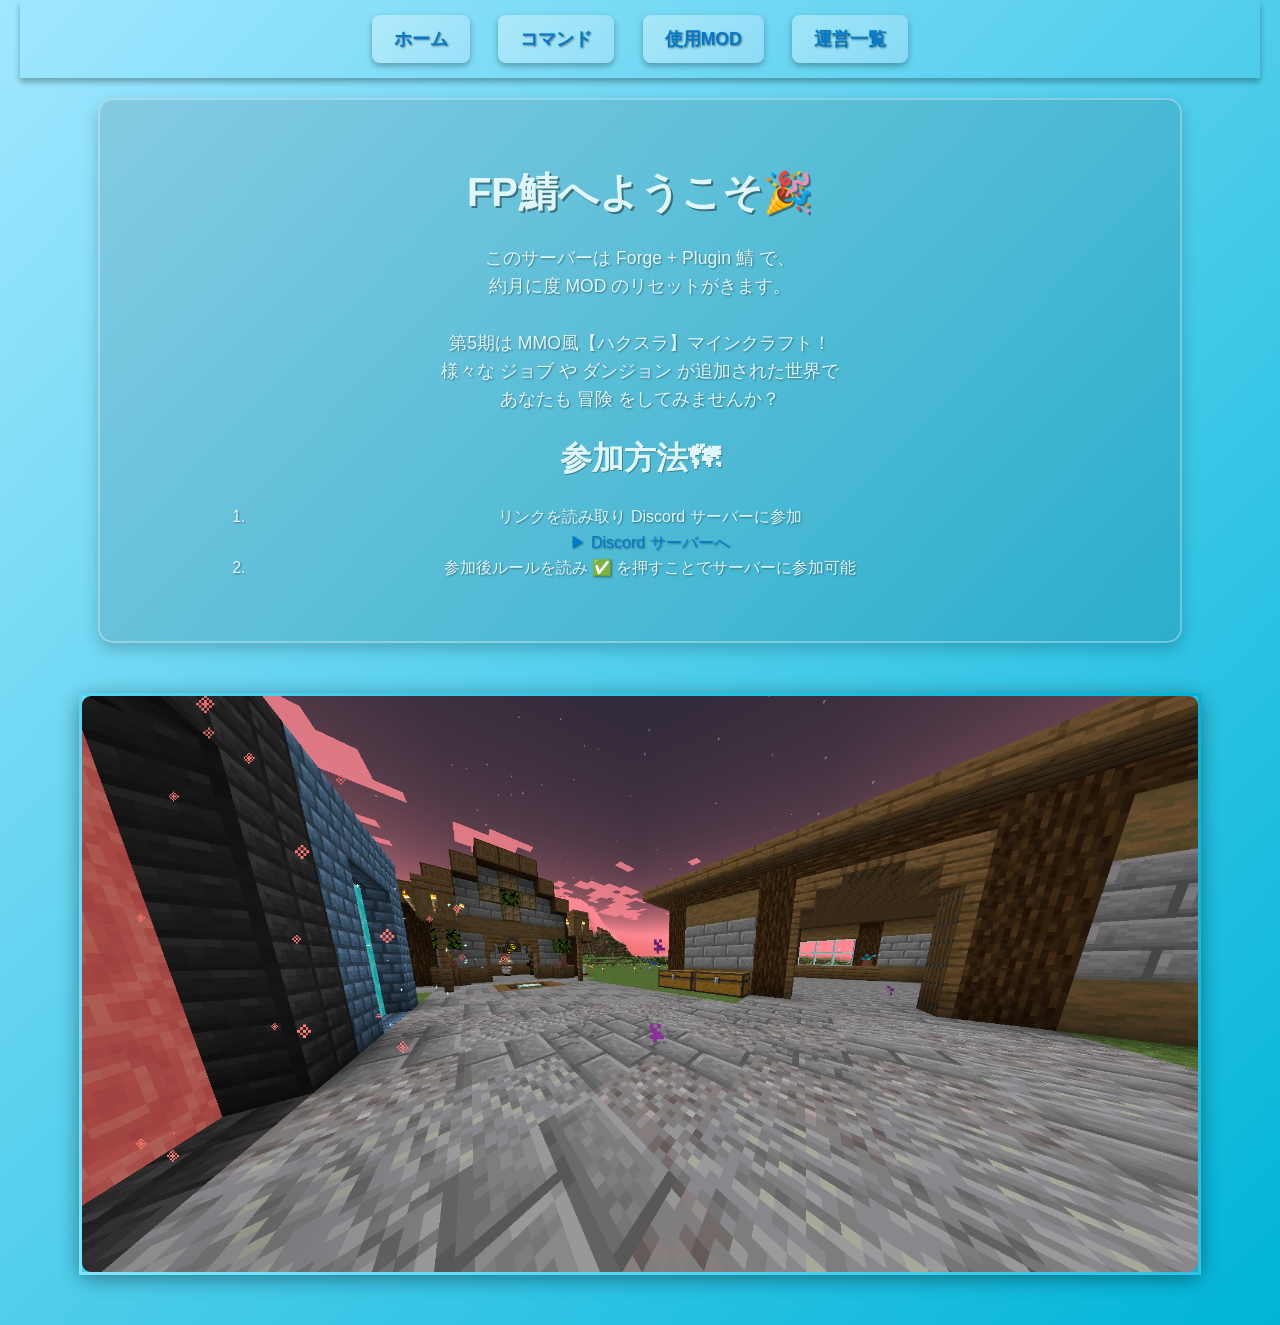
==== index.html @ 388c1d2c "index.html" ====
<!DOCTYPE html>
<html lang="ja">
<head>
    <meta charset="UTF-8">
    <title>FP鯖ホーム</title>
    <link rel="stylesheet" href="style.css">
</head>
<body>
<header>
    <a href="index.html">ホーム</a>
    <a href="commands.html">コマンド</a>
    <a href="mods.html">使用MOD</a>
    <a href="staff.html">運営一覧</a>
</header>

<div class="content">
    <h1 class="h1-main">FP鯖へようこそ🎉</h1>
    <p>
        このサーバーは <span class="highlight1">Forge + Plugin 鯖</span> で、<br>
        約月に度 <span class="highlight2">MOD</span> のリセットがきます。<br><br>
        第5期は <span class="highlight3">MMO風</span>【<span class="highlight4">ハクスラ</span>】マインクラフト！<br>
        様々な <span class="highlight5">ジョブ</span> や <span class="highlight6">ダンジョン</span> が追加された世界で<br>
        あなたも <span class="highlight7">冒険</span> をしてみませんか？<br>
    </p>

    <h1 class="h1-sm">参加方法🗺</h1>
    <ol>
        <li>リンクを読み取り Discord サーバーに参加<br>
            <a href="https://discord.gg/dEeasagaGV" target="_blank">▶ Discord サーバーへ</a>
        </li>
        <li>参加後ルールを読み ✅ を押すことでサーバーに参加可能</li>
    </ol>
</div>


<footer>
    <img src="images/home.png" alt="ホームページスクショ" class="footer-bg">
</footer>
</body>
</html>
---- style.css ----
/* ==============================
   基本設定
============================== */
body {
    font-family: 'Arial', sans-serif;
    background: linear-gradient(to bottom right, #a0e7ff, #00b4d8); /* 水色グラデ */
    color: #e0f7fa; /* ホーム見出しと同じ文字色 */
    margin: 0;
    padding: 0 20px;
    line-height: 1.6;
}

/* ==============================
   ナビゲーション
============================== */
header {
    text-align: center;
    padding: 15px 0;
    box-shadow: 0 4px 6px rgba(0,0,0,0.3);
}

header a {
    display: inline-block;
    background: linear-gradient(135deg, rgba(255,255,255,0.35), rgba(200,230,255,0.35));
    color: #e0f7fa;
    text-decoration: none;
    margin: 0 12px;
    padding: 10px 22px;
    font-weight: bold;
    font-size: 1.1em;
    border-radius: 8px;
    transition: all 0.3s ease;
    text-shadow: 1px 1px 2px rgba(0,0,0,0.5);

    /* 軽い立体感 */
    box-shadow: 0 3px 6px rgba(0,0,0,0.3);
}

header a:hover {
    background: linear-gradient(135deg, rgba(255,255,255,0.55), rgba(200,230,255,0.55));
    color: #ffffff;
    box-shadow: 0 6px 12px rgba(0,0,0,0.4);
    transform: translateY(-2px); /* ホバーで少し浮く */
}

/* ==============================
   見出し
============================== */
h1 {
    text-align: center;
    font-size: 2.5em;
    text-shadow: 2px 2px rgba(0,0,0,0.4);
    margin: 20px 0;
}

h2 {
    margin-top: 30px;
    font-size: 1.8em;
    text-align: center;
    text-shadow: 1px 1px rgba(0,0,0,0.3);
}

/* ==============================
   コンテンツ
============================== */
.content {
    background: rgba(0, 0, 0, 0.1);
    padding: 40px;
    border-radius: 15px;
    max-width: 1000px;
    margin: 20px auto 10px auto;
    box-shadow: 0 6px 15px rgba(0,0,0,0.2);
    border: 2px solid rgba(255,255,255,0.3);
    text-shadow: 1px 1px 2px rgba(0,0,0,0.4);
}

/* ==============================
   テーブル
============================== */
.table-style {
    width: 100%;
    border-collapse: collapse;
    margin-top: 15px;
}

.table-style th, .table-style td {
    border: 2px solid rgba(255,255,255,0.5);
    padding: 10px;
    text-align: left;
}

.table-style th {
    background-color: rgba(255,255,255,0.2);
}

/* ==============================
   運営ページ
============================== */
.staff-member {
    display: flex;
    align-items: center;
    margin-bottom: 15px;
    padding: 10px;
    background-color: rgba(0,0,0,0.1);
    border-radius: 10px;
}

.staff-member img {
    width: 64px;
    height: 64px;
    margin-right: 20px;
    border: 2px solid rgba(255,255,255,0.5);
    border-radius: 5px;
}

.staff-info h3 {
    margin: 0 0 5px 0;
}

.staff-info p {
    margin: 0;
}

/* ==============================
   フッター画像（締めスクショ）
============================== */
footer {
    margin-top: 50px;
    width: 100%;
    text-align: center;
    padding-bottom: 50px;
}

.footer-bg {
    width: 90%;
    max-width: 1200px;
    height: auto;
    display: block;
    margin: 40px auto 0 auto;

    border-radius: 12px;

    /* 水色系グラデ枠線 */
    border: 3px solid;
    border-image-slice: 1;
    border-width: 3px;
    border-image-source: linear-gradient(45deg, #80e5ff, #00b4d8);

    box-shadow: 0 4px 20px rgba(0,0,0,0.4);
    transition: transform 0.3s ease, box-shadow 0.3s ease;
}

.footer-bg:hover {
    transform: scale(1.02);
    box-shadow: 0 6px 25px rgba(0,0,0,0.6);
}

/* ==============================
   リストや段落の調整
============================== */
ol, ul {
    max-width: 800px;
    margin: 20px auto;
    padding-left: 20px;
}

p {
    font-size: 1.1em;
    margin: 10px 0;
}

/* ==============================
   レスポンシブ対応
============================== */
@media (max-width: 768px) {
    .content {
        padding: 25px;
    }

    header a {
        margin: 5px;
        padding: 8px 16px;
        font-size: 1em;
    }

    h1 {
        font-size: 2em;
    }

    .footer-bg {
        width: 95%;
        margin: 30px auto 0 auto;
    }
}

/* 全ページ文字色の強制設定 */
body, h1, h2, h3, h4, h5, h6, p, li, span {
    color: #e0f7fa !important;  /* 薄い水色に統一 */
}

a {
    color: #007acc !important;  /* リンクは濃い水色で目立たせる */
    text-decoration: none;
}

a:hover {
    text-decoration: underline !important;
}

header a {
    /* 元のスタイルをそのまま維持 */
}


/* ==============================
   見出しサイズ調整
============================== */
.h1-main {
    font-size: 2.5em;
    text-align: center;
    text-shadow: 2px 2px rgba(0,0,0,0.4);
    color: #c0f2ff;
}

.h1-sm {
    font-size: 2em;
    text-align: center;
    text-shadow: 1px 1px rgba(0,0,0,0.3);
    color: #a0e7ff;
}


/* ==============================
   コンテンツ内文章中央寄せ
============================== */
.content p,
.content ol,
.content li {
    text-align: center;   /* 中央揃えにする */
    margin-left: auto;
    margin-right: auto;
}

/* header内のリンクを見出しと同じ色にする */
header a {
    color: #c0f2ff;  /* h1-mainと同じ色 */
}
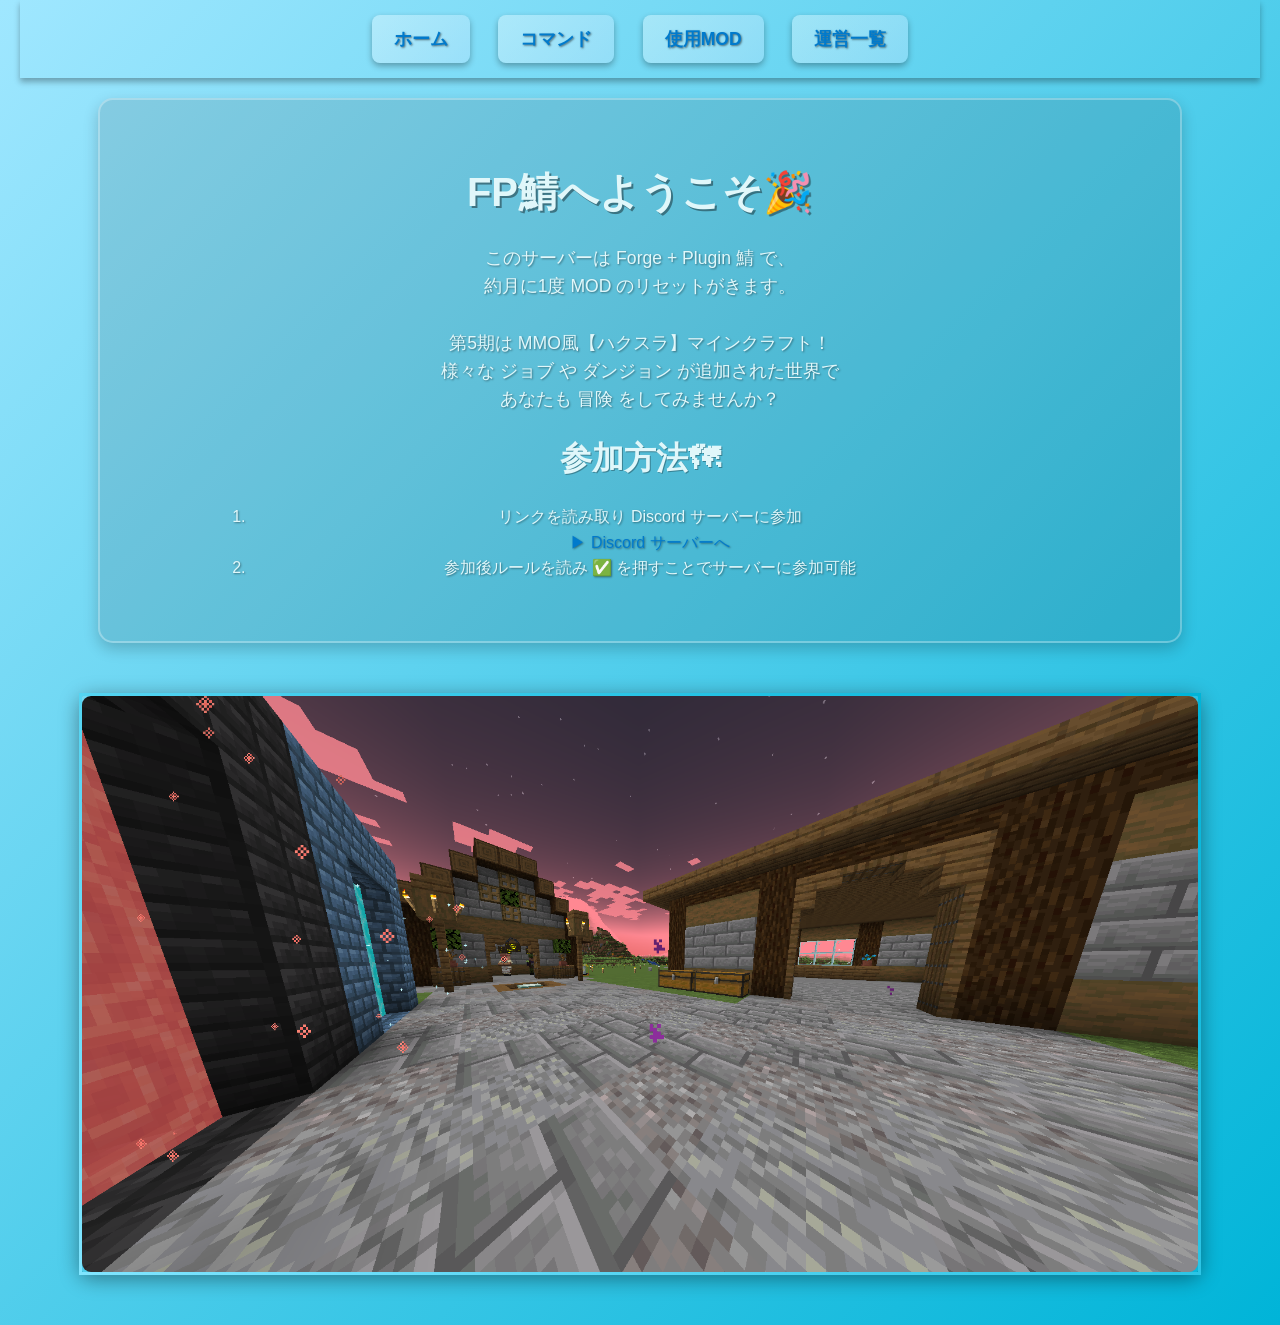
==== commit 491204a7: "index.html" ====
--- a/index.html
+++ b/index.html
@@ -17,7 +17,7 @@
     <h1 class="h1-main">FP鯖へようこそ🎉</h1>
     <p>
         このサーバーは <span class="highlight1">Forge + Plugin 鯖</span> で、<br>
-        約月に度 <span class="highlight2">MOD</span> のリセットがきます。<br><br>
+        約月に1度 <span class="highlight2">MOD</span> のリセットがきます。<br><br>
         第5期は <span class="highlight3">MMO風</span>【<span class="highlight4">ハクスラ</span>】マインクラフト！<br>
         様々な <span class="highlight5">ジョブ</span> や <span class="highlight6">ダンジョン</span> が追加された世界で<br>
         あなたも <span class="highlight7">冒険</span> をしてみませんか？<br>
@@ -47,3 +47,4 @@
 
 
 
+
--- a/style.css
+++ b/style.css
@@ -246,6 +246,24 @@
     color: #c0f2ff;  /* h1-mainと同じ色 */
 }
 
-
-
-
+/* ナビゲーションリンク */
+header a {
+    color: #c0f2ff;  /* 見出しと同じ色 */
+}
+
+header a:hover {
+    color: #ffffff;   /* ホバー時の色は好みで */
+}
+
+/* 文章中のリンク */
+.content a {
+    color: #007acc;   /* Discordリンクなどは濃い水色に */
+    text-decoration: none;
+}
+.content a:hover {
+    text-decoration: underline;
+}
+
+
+
+
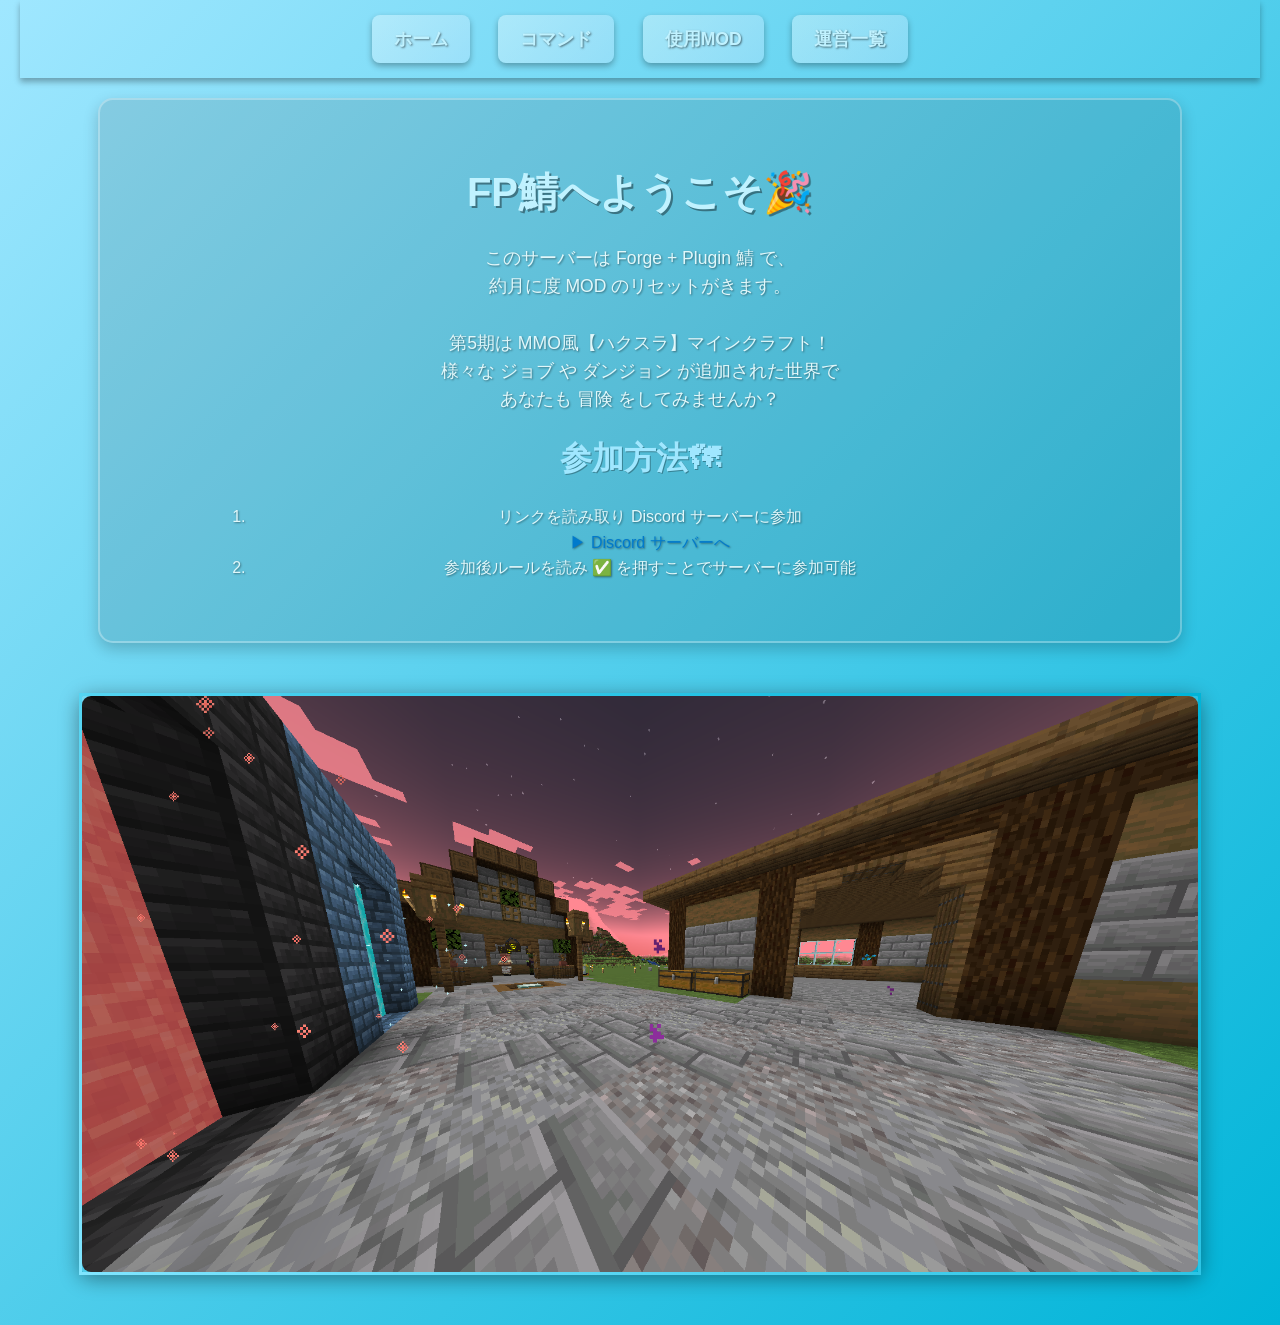
==== commit 6582b64c: "index.html" ====
--- a/index.html
+++ b/index.html
@@ -17,7 +17,7 @@
     <h1 class="h1-main">FP鯖へようこそ🎉</h1>
     <p>
         このサーバーは <span class="highlight1">Forge + Plugin 鯖</span> で、<br>
-        約月に1度 <span class="highlight2">MOD</span> のリセットがきます。<br><br>
+        約月に度 <span class="highlight2">MOD</span> のリセットがきます。<br><br>
         第5期は <span class="highlight3">MMO風</span>【<span class="highlight4">ハクスラ</span>】マインクラフト！<br>
         様々な <span class="highlight5">ジョブ</span> や <span class="highlight6">ダンジョン</span> が追加された世界で<br>
         あなたも <span class="highlight7">冒険</span> をしてみませんか？<br>
@@ -48,3 +48,4 @@
 
 
 
+
--- a/style.css
+++ b/style.css
@@ -1,10 +1,10 @@
 /* ==============================
    基本設定
-============================== */
+============================= */
 body {
-    font-family: 'Arial', sans-serif;
+    font-family: 'Arial', 'メイリオ', sans-serif;
     background: linear-gradient(to bottom right, #a0e7ff, #00b4d8); /* 水色グラデ */
-    color: #e0f7fa; /* ホーム見出しと同じ文字色 */
+    color: #e0f7fa; /* 全体文字色 */
     margin: 0;
     padding: 0 20px;
     line-height: 1.6;
@@ -12,7 +12,7 @@
 
 /* ==============================
    ナビゲーション
-============================== */
+============================= */
 header {
     text-align: center;
     padding: 15px 0;
@@ -22,7 +22,7 @@
 header a {
     display: inline-block;
     background: linear-gradient(135deg, rgba(255,255,255,0.35), rgba(200,230,255,0.35));
-    color: #e0f7fa;
+    color: #c0f2ff !important; /* h1-mainと同じ色 */
     text-decoration: none;
     margin: 0 12px;
     padding: 10px 22px;
@@ -31,26 +31,39 @@
     border-radius: 8px;
     transition: all 0.3s ease;
     text-shadow: 1px 1px 2px rgba(0,0,0,0.5);
-
-    /* 軽い立体感 */
     box-shadow: 0 3px 6px rgba(0,0,0,0.3);
 }
 
 header a:hover {
     background: linear-gradient(135deg, rgba(255,255,255,0.55), rgba(200,230,255,0.55));
-    color: #ffffff;
+    color: #ffffff !important;
     box-shadow: 0 6px 12px rgba(0,0,0,0.4);
-    transform: translateY(-2px); /* ホバーで少し浮く */
+    transform: translateY(-2px);
 }
 
 /* ==============================
    見出し
-============================== */
+============================= */
 h1 {
     text-align: center;
     font-size: 2.5em;
     text-shadow: 2px 2px rgba(0,0,0,0.4);
     margin: 20px 0;
+    color: #c0f2ff;
+}
+
+.h1-main {
+    font-size: 2.5em;
+    text-align: center;
+    text-shadow: 2px 2px rgba(0,0,0,0.4);
+    color: #c0f2ff;
+}
+
+.h1-sm {
+    font-size: 2em;
+    text-align: center;
+    text-shadow: 1px 1px rgba(0,0,0,0.3);
+    color: #a0e7ff;
 }
 
 h2 {
@@ -62,7 +75,7 @@
 
 /* ==============================
    コンテンツ
-============================== */
+============================= */
 .content {
     background: rgba(0, 0, 0, 0.1);
     padding: 40px;
@@ -74,9 +87,29 @@
     text-shadow: 1px 1px 2px rgba(0,0,0,0.4);
 }
 
+.content p,
+.content ol,
+.content li {
+    text-align: center;
+    margin-left: auto;
+    margin-right: auto;
+    color: #e0f7fa;
+    line-height: 1.6;
+}
+
+/* 文章中リンク */
+.content a {
+    color: #007acc !important; /* Discordリンクなど濃い水色 */
+    text-decoration: none;
+}
+
+.content a:hover {
+    text-decoration: underline !important;
+}
+
 /* ==============================
    テーブル
-============================== */
+============================= */
 .table-style {
     width: 100%;
     border-collapse: collapse;
@@ -95,7 +128,7 @@
 
 /* ==============================
    運営ページ
-============================== */
+============================= */
 .staff-member {
     display: flex;
     align-items: center;
@@ -122,8 +155,8 @@
 }
 
 /* ==============================
-   フッター画像（締めスクショ）
-============================== */
+   フッター画像
+============================= */
 footer {
     margin-top: 50px;
     width: 100%;
@@ -137,15 +170,11 @@
     height: auto;
     display: block;
     margin: 40px auto 0 auto;
-
     border-radius: 12px;
-
-    /* 水色系グラデ枠線 */
     border: 3px solid;
     border-image-slice: 1;
     border-width: 3px;
     border-image-source: linear-gradient(45deg, #80e5ff, #00b4d8);
-
     box-shadow: 0 4px 20px rgba(0,0,0,0.4);
     transition: transform 0.3s ease, box-shadow 0.3s ease;
 }
@@ -156,8 +185,8 @@
 }
 
 /* ==============================
-   リストや段落の調整
-============================== */
+   リストや段落
+============================= */
 ol, ul {
     max-width: 800px;
     margin: 20px auto;
@@ -171,7 +200,7 @@
 
 /* ==============================
    レスポンシブ対応
-============================== */
+============================= */
 @media (max-width: 768px) {
     .content {
         padding: 25px;
@@ -193,77 +222,3 @@
     }
 }
 
-/* 全ページ文字色の強制設定 */
-body, h1, h2, h3, h4, h5, h6, p, li, span {
-    color: #e0f7fa !important;  /* 薄い水色に統一 */
-}
-
-a {
-    color: #007acc !important;  /* リンクは濃い水色で目立たせる */
-    text-decoration: none;
-}
-
-a:hover {
-    text-decoration: underline !important;
-}
-
-header a {
-    /* 元のスタイルをそのまま維持 */
-}
-
-
-/* ==============================
-   見出しサイズ調整
-============================== */
-.h1-main {
-    font-size: 2.5em;
-    text-align: center;
-    text-shadow: 2px 2px rgba(0,0,0,0.4);
-    color: #c0f2ff;
-}
-
-.h1-sm {
-    font-size: 2em;
-    text-align: center;
-    text-shadow: 1px 1px rgba(0,0,0,0.3);
-    color: #a0e7ff;
-}
-
-
-/* ==============================
-   コンテンツ内文章中央寄せ
-============================== */
-.content p,
-.content ol,
-.content li {
-    text-align: center;   /* 中央揃えにする */
-    margin-left: auto;
-    margin-right: auto;
-}
-
-/* header内のリンクを見出しと同じ色にする */
-header a {
-    color: #c0f2ff;  /* h1-mainと同じ色 */
-}
-
-/* ナビゲーションリンク */
-header a {
-    color: #c0f2ff;  /* 見出しと同じ色 */
-}
-
-header a:hover {
-    color: #ffffff;   /* ホバー時の色は好みで */
-}
-
-/* 文章中のリンク */
-.content a {
-    color: #007acc;   /* Discordリンクなどは濃い水色に */
-    text-decoration: none;
-}
-.content a:hover {
-    text-decoration: underline;
-}
-
-
-
-
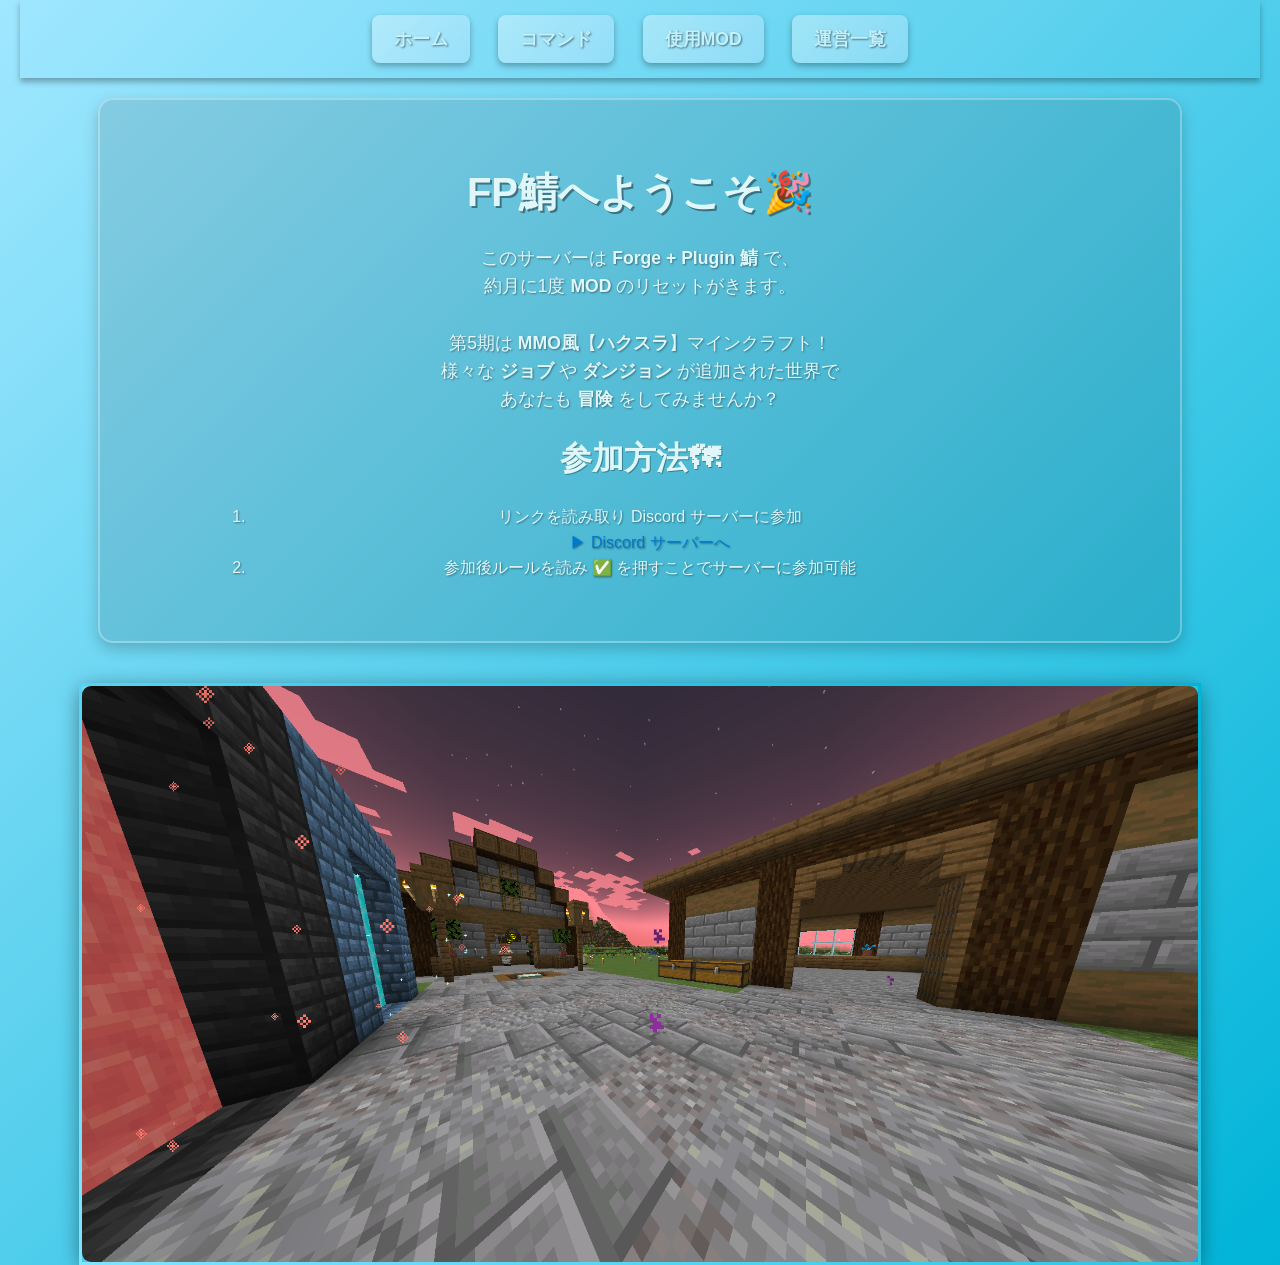
==== commit 2a63ce62: "index.html" ====
--- a/index.html
+++ b/index.html
@@ -17,7 +17,7 @@
     <h1 class="h1-main">FP鯖へようこそ🎉</h1>
     <p>
         このサーバーは <span class="highlight1">Forge + Plugin 鯖</span> で、<br>
-        約月に度 <span class="highlight2">MOD</span> のリセットがきます。<br><br>
+        約月に1度 <span class="highlight2">MOD</span> のリセットがきます。<br><br>
         第5期は <span class="highlight3">MMO風</span>【<span class="highlight4">ハクスラ</span>】マインクラフト！<br>
         様々な <span class="highlight5">ジョブ</span> や <span class="highlight6">ダンジョン</span> が追加された世界で<br>
         あなたも <span class="highlight7">冒険</span> をしてみませんか？<br>
@@ -49,3 +49,4 @@
 
 
 
+
--- a/style.css
+++ b/style.css
@@ -2,7 +2,7 @@
    基本設定
 ============================= */
 body {
-    font-family: 'Arial', 'メイリオ', sans-serif;
+    font-family: 'Arial', sans-serif;
     background: linear-gradient(to bottom right, #a0e7ff, #00b4d8); /* 水色グラデ */
     color: #e0f7fa; /* 全体文字色 */
     margin: 0;
@@ -22,7 +22,7 @@
 header a {
     display: inline-block;
     background: linear-gradient(135deg, rgba(255,255,255,0.35), rgba(200,230,255,0.35));
-    color: #c0f2ff !important; /* h1-mainと同じ色 */
+    color: #c0f2ff !important; /* h1-mainと同じ色に統一 */
     text-decoration: none;
     margin: 0 12px;
     padding: 10px 22px;
@@ -49,21 +49,6 @@
     font-size: 2.5em;
     text-shadow: 2px 2px rgba(0,0,0,0.4);
     margin: 20px 0;
-    color: #c0f2ff;
-}
-
-.h1-main {
-    font-size: 2.5em;
-    text-align: center;
-    text-shadow: 2px 2px rgba(0,0,0,0.4);
-    color: #c0f2ff;
-}
-
-.h1-sm {
-    font-size: 2em;
-    text-align: center;
-    text-shadow: 1px 1px rgba(0,0,0,0.3);
-    color: #a0e7ff;
 }
 
 h2 {
@@ -87,105 +72,8 @@
     text-shadow: 1px 1px 2px rgba(0,0,0,0.4);
 }
 
-.content p,
-.content ol,
-.content li {
-    text-align: center;
-    margin-left: auto;
-    margin-right: auto;
-    color: #e0f7fa;
-    line-height: 1.6;
-}
-
-/* 文章中リンク */
-.content a {
-    color: #007acc !important; /* Discordリンクなど濃い水色 */
-    text-decoration: none;
-}
-
-.content a:hover {
-    text-decoration: underline !important;
-}
-
 /* ==============================
-   テーブル
-============================= */
-.table-style {
-    width: 100%;
-    border-collapse: collapse;
-    margin-top: 15px;
-}
-
-.table-style th, .table-style td {
-    border: 2px solid rgba(255,255,255,0.5);
-    padding: 10px;
-    text-align: left;
-}
-
-.table-style th {
-    background-color: rgba(255,255,255,0.2);
-}
-
-/* ==============================
-   運営ページ
-============================= */
-.staff-member {
-    display: flex;
-    align-items: center;
-    margin-bottom: 15px;
-    padding: 10px;
-    background-color: rgba(0,0,0,0.1);
-    border-radius: 10px;
-}
-
-.staff-member img {
-    width: 64px;
-    height: 64px;
-    margin-right: 20px;
-    border: 2px solid rgba(255,255,255,0.5);
-    border-radius: 5px;
-}
-
-.staff-info h3 {
-    margin: 0 0 5px 0;
-}
-
-.staff-info p {
-    margin: 0;
-}
-
-/* ==============================
-   フッター画像
-============================= */
-footer {
-    margin-top: 50px;
-    width: 100%;
-    text-align: center;
-    padding-bottom: 50px;
-}
-
-.footer-bg {
-    width: 90%;
-    max-width: 1200px;
-    height: auto;
-    display: block;
-    margin: 40px auto 0 auto;
-    border-radius: 12px;
-    border: 3px solid;
-    border-image-slice: 1;
-    border-width: 3px;
-    border-image-source: linear-gradient(45deg, #80e5ff, #00b4d8);
-    box-shadow: 0 4px 20px rgba(0,0,0,0.4);
-    transition: transform 0.3s ease, box-shadow 0.3s ease;
-}
-
-.footer-bg:hover {
-    transform: scale(1.02);
-    box-shadow: 0 6px 25px rgba(0,0,0,0.6);
-}
-
-/* ==============================
-   リストや段落
+   リストや段落の調整
 ============================= */
 ol, ul {
     max-width: 800px;
@@ -222,3 +110,82 @@
     }
 }
 
+/* ==============================
+   全ページ文字色強制設定
+============================= */
+body, h1, h2, h3, h4, h5, h6, p, li, span {
+    color: #e0f7fa !important;  /* 薄い水色に統一 */
+}
+
+/* ==============================
+   見出しサイズ調整
+============================= */
+.h1-main {
+    font-size: 2.5em;
+    text-align: center;
+    text-shadow: 2px 2px rgba(0,0,0,0.4);
+    color: #c0f2ff; /* ナビリンクと統一 */
+}
+
+.h1-sm {
+    font-size: 2em;
+    text-align: center;
+    text-shadow: 1px 1px rgba(0,0,0,0.3);
+    color: #a0e7ff;
+}
+
+/* ==============================
+   キーワードハイライト
+============================= */
+.highlight1 { color: #80e5ff; font-weight: bold; }
+.highlight2 { color: #48dbfb; font-weight: bold; }
+.highlight3 { color: #00b4d8; font-weight: bold; }
+.highlight4 { color: #1dd1a1; font-weight: bold; }
+.highlight5 { color: #00d2d3; font-weight: bold; }
+.highlight6 { color: #00b4d8; font-weight: bold; }
+.highlight7 { color: #80e5ff; font-weight: bold; }
+
+/* ==============================
+   コンテンツ内文章中央寄せ
+============================= */
+.content p,
+.content ol,
+.content li {
+    text-align: center;
+    margin-left: auto;
+    margin-right: auto;
+}
+
+/* ==============================
+   文章内リンク
+============================= */
+.content a {
+    color: #007acc;   /* Discordリンクなどは濃い水色 */
+    text-decoration: none;
+}
+
+.content a:hover {
+    text-decoration: underline;
+}
+
+/* ==============================
+   フッター画像
+============================= */
+.footer-bg {
+    width: 90%;
+    max-width: 1200px;
+    height: auto;
+    display: block;
+    margin: 40px auto 0 auto;
+    border-radius: 12px;
+    border: 3px solid;
+    border-image-slice: 1;
+    border-image-source: linear-gradient(45deg, #80e5ff, #00b4d8);
+    box-shadow: 0 4px 20px rgba(0,0,0,0.4);
+    transition: transform 0.3s ease, box-shadow 0.3s ease;
+}
+
+.footer-bg:hover {
+    transform: scale(1.02);
+    box-shadow: 0 6px 25px rgba(0,0,0,0.6);
+}
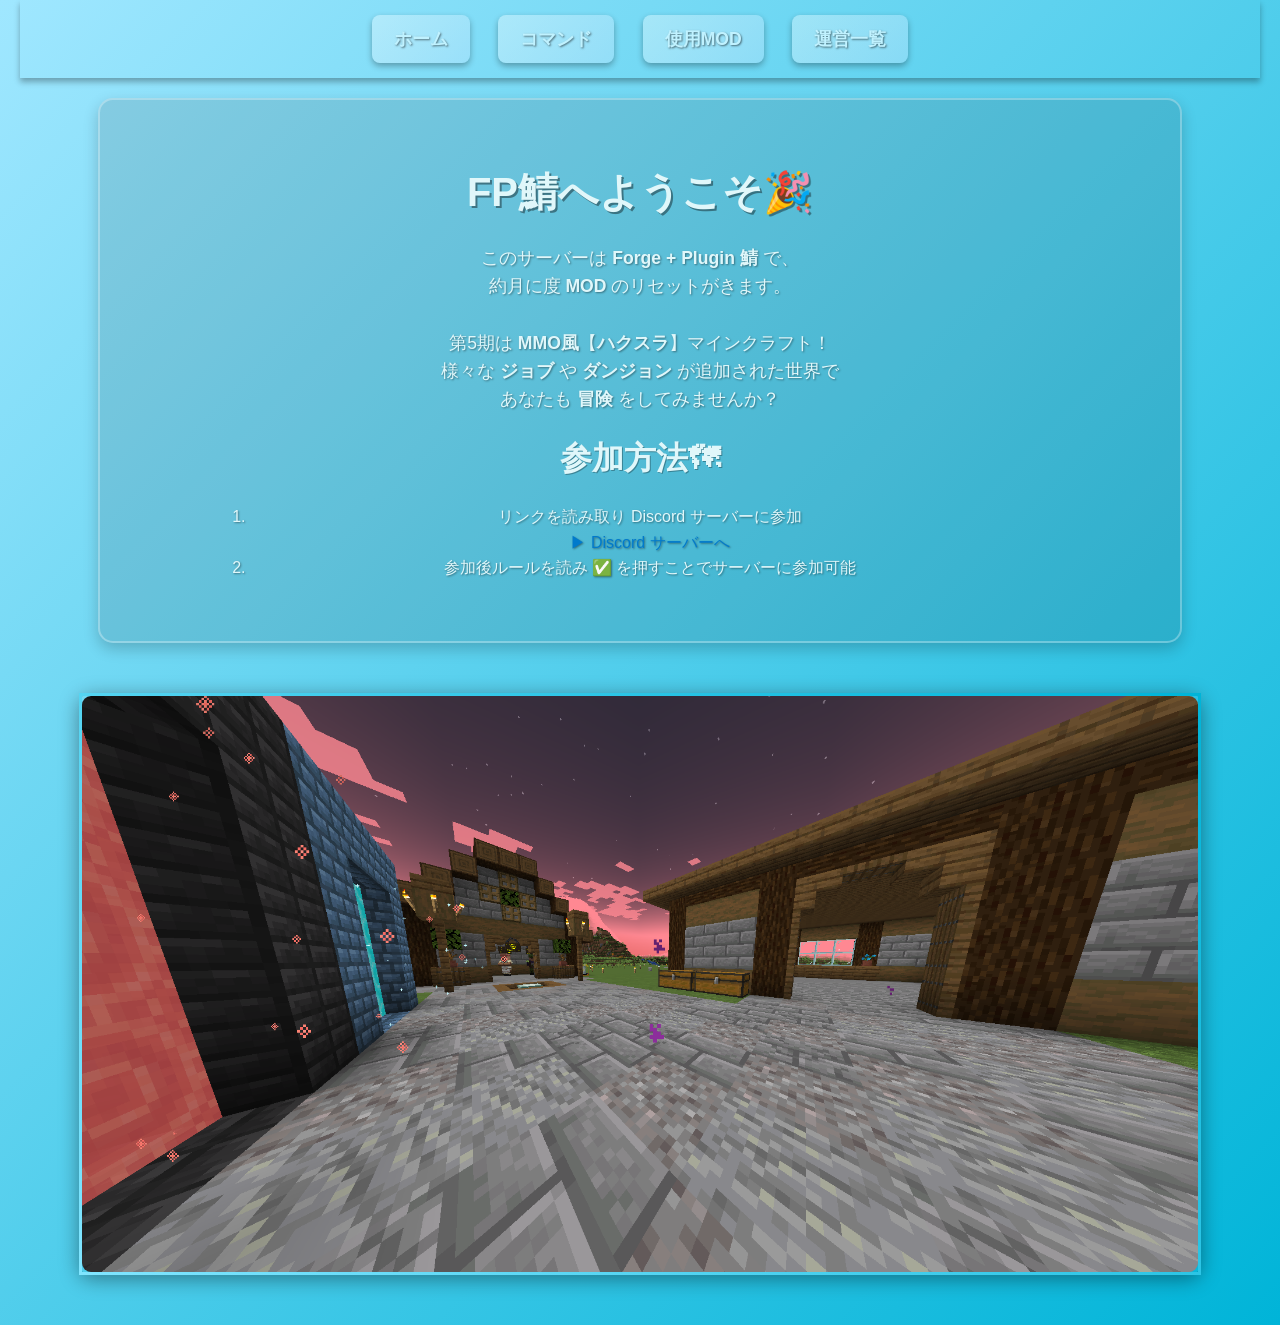
==== commit bc54ddeb: "index.html" ====
--- a/index.html
+++ b/index.html
@@ -17,7 +17,7 @@
     <h1 class="h1-main">FP鯖へようこそ🎉</h1>
     <p>
         このサーバーは <span class="highlight1">Forge + Plugin 鯖</span> で、<br>
-        約月に1度 <span class="highlight2">MOD</span> のリセットがきます。<br><br>
+        約月に度 <span class="highlight2">MOD</span> のリセットがきます。<br><br>
         第5期は <span class="highlight3">MMO風</span>【<span class="highlight4">ハクスラ</span>】マインクラフト！<br>
         様々な <span class="highlight5">ジョブ</span> や <span class="highlight6">ダンジョン</span> が追加された世界で<br>
         あなたも <span class="highlight7">冒険</span> をしてみませんか？<br>
@@ -50,3 +50,4 @@
 
 
 
+
--- a/style.css
+++ b/style.css
@@ -2,9 +2,9 @@
    基本設定
 ============================= */
 body {
-    font-family: 'Arial', sans-serif;
-    background: linear-gradient(to bottom right, #a0e7ff, #00b4d8); /* 水色グラデ */
-    color: #e0f7fa; /* 全体文字色 */
+    font-family: 'Arial', 'メイリオ', sans-serif;
+    background: linear-gradient(to bottom right, #a0e7ff, #00b4d8);
+    color: #e0f7fa;
     margin: 0;
     padding: 0 20px;
     line-height: 1.6;
@@ -22,7 +22,7 @@
 header a {
     display: inline-block;
     background: linear-gradient(135deg, rgba(255,255,255,0.35), rgba(200,230,255,0.35));
-    color: #c0f2ff !important; /* h1-mainと同じ色に統一 */
+    color: #c0f2ff !important; /* ボタン文字色をh1-mainと同じに統一 */
     text-decoration: none;
     margin: 0 12px;
     padding: 10px 22px;
@@ -36,7 +36,7 @@
 
 header a:hover {
     background: linear-gradient(135deg, rgba(255,255,255,0.55), rgba(200,230,255,0.55));
-    color: #ffffff !important;
+    color: #ffffff !important; /* ホバー時の文字色 */
     box-shadow: 0 6px 12px rgba(0,0,0,0.4);
     transform: translateY(-2px);
 }
@@ -72,6 +72,42 @@
     text-shadow: 1px 1px 2px rgba(0,0,0,0.4);
 }
 
+.content p,
+.content ol,
+.content li {
+    text-align: center; /* 文章を中央揃え */
+    margin-left: auto;
+    margin-right: auto;
+}
+
+/* ==============================
+   見出しサイズ調整
+============================= */
+.h1-main {
+    font-size: 2.5em;
+    text-align: center;
+    text-shadow: 2px 2px rgba(0,0,0,0.4);
+    color: #c0f2ff;
+}
+
+.h1-sm {
+    font-size: 2em;
+    text-align: center;
+    text-shadow: 1px 1px rgba(0,0,0,0.3);
+    color: #a0e7ff;
+}
+
+/* ==============================
+   キーワードハイライト
+============================= */
+.highlight1 { color: #80e5ff; font-weight: bold; }
+.highlight2 { color: #48dbfb; font-weight: bold; }
+.highlight3 { color: #00b4d8; font-weight: bold; }
+.highlight4 { color: #1dd1a1; font-weight: bold; }
+.highlight5 { color: #00d2d3; font-weight: bold; }
+.highlight6 { color: #00b4d8; font-weight: bold; }
+.highlight7 { color: #80e5ff; font-weight: bold; }
+
 /* ==============================
    リストや段落の調整
 ============================= */
@@ -84,6 +120,51 @@
 p {
     font-size: 1.1em;
     margin: 10px 0;
+}
+
+/* ==============================
+   フッター画像
+============================= */
+footer {
+    margin-top: 50px;
+    width: 100%;
+    text-align: center;
+    padding-bottom: 50px;
+}
+
+.footer-bg {
+    width: 90%;
+    max-width: 1200px;
+    height: auto;
+    display: block;
+    margin: 40px auto 0 auto;
+    border-radius: 12px;
+    border: 3px solid;
+    border-image-slice: 1;
+    border-image-source: linear-gradient(45deg, #80e5ff, #00b4d8);
+    box-shadow: 0 4px 20px rgba(0,0,0,0.4);
+    transition: transform 0.3s ease, box-shadow 0.3s ease;
+}
+
+.footer-bg:hover {
+    transform: scale(1.02);
+    box-shadow: 0 6px 25px rgba(0,0,0,0.6);
+}
+
+/* ==============================
+   全ページ文字色の統一
+============================= */
+body, h1, h2, h3, h4, h5, h6, p, li, span {
+    color: #e0f7fa !important;
+}
+
+a {
+    color: #007acc !important; /* Discordリンクなどは濃い水色 */
+    text-decoration: none;
+}
+
+a:hover {
+    text-decoration: underline !important;
 }
 
 /* ==============================
@@ -109,83 +190,3 @@
         margin: 30px auto 0 auto;
     }
 }
-
-/* ==============================
-   全ページ文字色強制設定
-============================= */
-body, h1, h2, h3, h4, h5, h6, p, li, span {
-    color: #e0f7fa !important;  /* 薄い水色に統一 */
-}
-
-/* ==============================
-   見出しサイズ調整
-============================= */
-.h1-main {
-    font-size: 2.5em;
-    text-align: center;
-    text-shadow: 2px 2px rgba(0,0,0,0.4);
-    color: #c0f2ff; /* ナビリンクと統一 */
-}
-
-.h1-sm {
-    font-size: 2em;
-    text-align: center;
-    text-shadow: 1px 1px rgba(0,0,0,0.3);
-    color: #a0e7ff;
-}
-
-/* ==============================
-   キーワードハイライト
-============================= */
-.highlight1 { color: #80e5ff; font-weight: bold; }
-.highlight2 { color: #48dbfb; font-weight: bold; }
-.highlight3 { color: #00b4d8; font-weight: bold; }
-.highlight4 { color: #1dd1a1; font-weight: bold; }
-.highlight5 { color: #00d2d3; font-weight: bold; }
-.highlight6 { color: #00b4d8; font-weight: bold; }
-.highlight7 { color: #80e5ff; font-weight: bold; }
-
-/* ==============================
-   コンテンツ内文章中央寄せ
-============================= */
-.content p,
-.content ol,
-.content li {
-    text-align: center;
-    margin-left: auto;
-    margin-right: auto;
-}
-
-/* ==============================
-   文章内リンク
-============================= */
-.content a {
-    color: #007acc;   /* Discordリンクなどは濃い水色 */
-    text-decoration: none;
-}
-
-.content a:hover {
-    text-decoration: underline;
-}
-
-/* ==============================
-   フッター画像
-============================= */
-.footer-bg {
-    width: 90%;
-    max-width: 1200px;
-    height: auto;
-    display: block;
-    margin: 40px auto 0 auto;
-    border-radius: 12px;
-    border: 3px solid;
-    border-image-slice: 1;
-    border-image-source: linear-gradient(45deg, #80e5ff, #00b4d8);
-    box-shadow: 0 4px 20px rgba(0,0,0,0.4);
-    transition: transform 0.3s ease, box-shadow 0.3s ease;
-}
-
-.footer-bg:hover {
-    transform: scale(1.02);
-    box-shadow: 0 6px 25px rgba(0,0,0,0.6);
-}
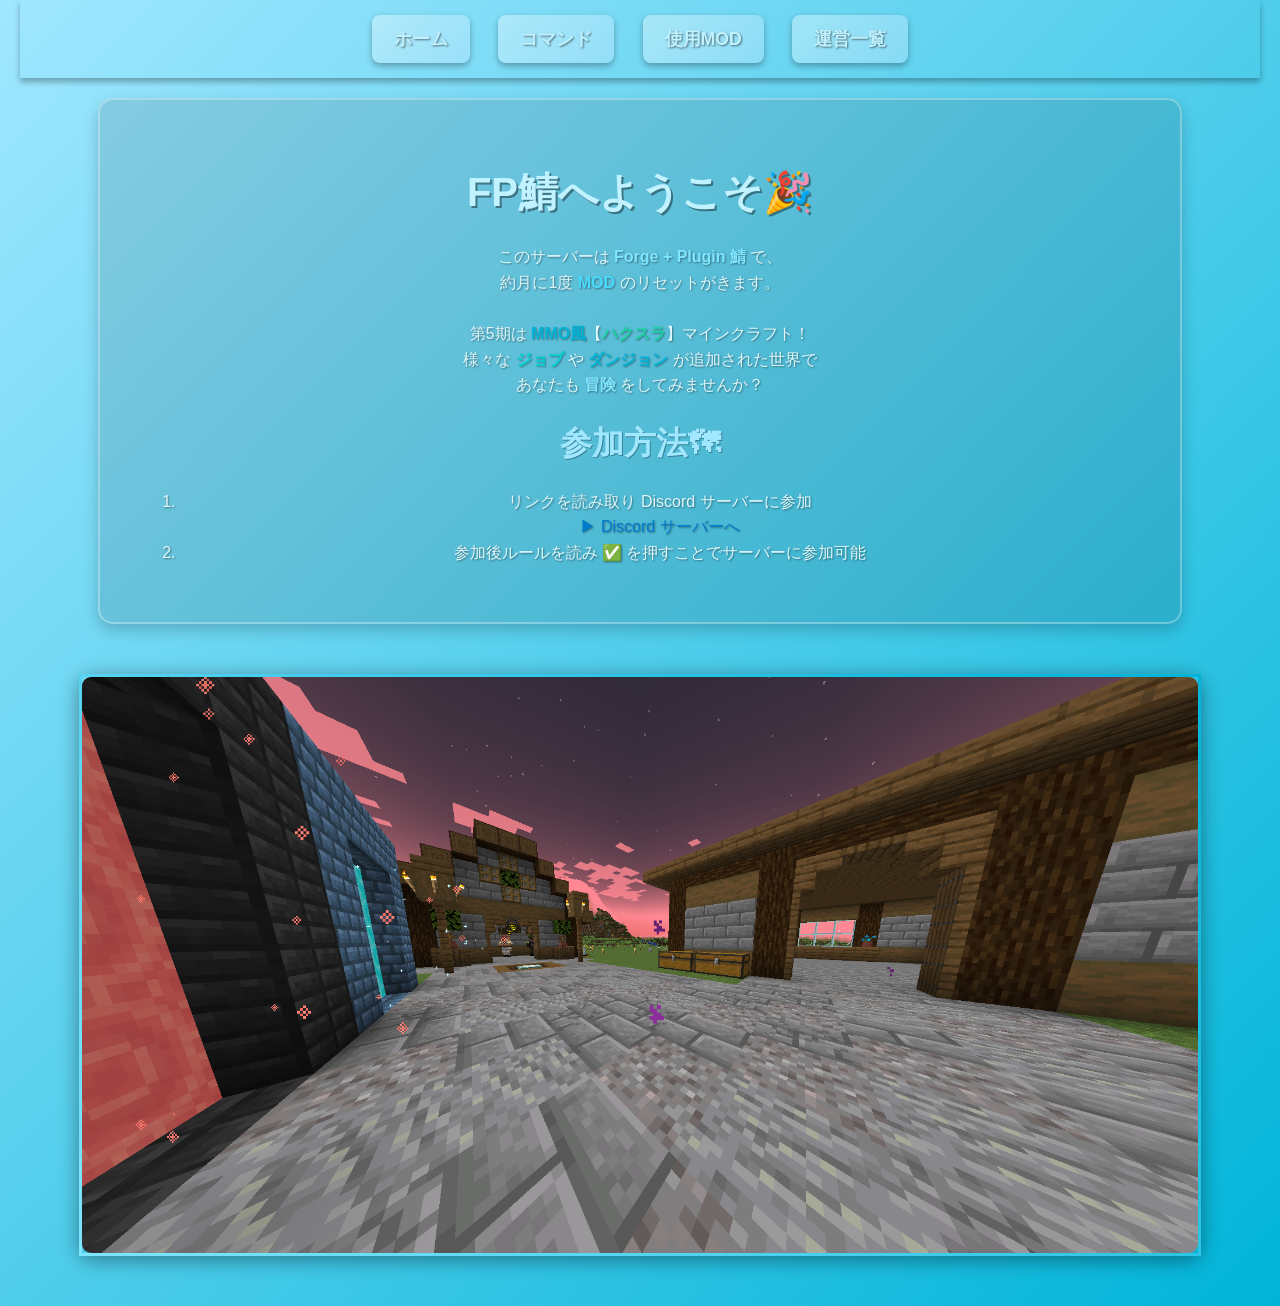
==== commit cc6b81ef: "index.html" ====
--- a/index.html
+++ b/index.html
@@ -17,7 +17,7 @@
     <h1 class="h1-main">FP鯖へようこそ🎉</h1>
     <p>
         このサーバーは <span class="highlight1">Forge + Plugin 鯖</span> で、<br>
-        約月に度 <span class="highlight2">MOD</span> のリセットがきます。<br><br>
+        約月に1度 <span class="highlight2">MOD</span> のリセットがきます。<br><br>
         第5期は <span class="highlight3">MMO風</span>【<span class="highlight4">ハクスラ</span>】マインクラフト！<br>
         様々な <span class="highlight5">ジョブ</span> や <span class="highlight6">ダンジョン</span> が追加された世界で<br>
         あなたも <span class="highlight7">冒険</span> をしてみませんか？<br>
@@ -51,3 +51,4 @@
 
 
 
+
--- a/style.css
+++ b/style.css
@@ -2,7 +2,7 @@
    基本設定
 ============================= */
 body {
-    font-family: 'Arial', 'メイリオ', sans-serif;
+    font-family: 'Arial', sans-serif;
     background: linear-gradient(to bottom right, #a0e7ff, #00b4d8);
     color: #e0f7fa;
     margin: 0;
@@ -22,7 +22,7 @@
 header a {
     display: inline-block;
     background: linear-gradient(135deg, rgba(255,255,255,0.35), rgba(200,230,255,0.35));
-    color: #c0f2ff !important; /* ボタン文字色をh1-mainと同じに統一 */
+    color: #c0f2ff !important;  /* h1-mainと同じ色に統一 */
     text-decoration: none;
     margin: 0 12px;
     padding: 10px 22px;
@@ -35,10 +35,7 @@
 }
 
 header a:hover {
-    background: linear-gradient(135deg, rgba(255,255,255,0.55), rgba(200,230,255,0.55));
-    color: #ffffff !important; /* ホバー時の文字色 */
-    box-shadow: 0 6px 12px rgba(0,0,0,0.4);
-    transform: translateY(-2px);
+    color: #ffffff !important;
 }
 
 /* ==============================
@@ -46,16 +43,19 @@
 ============================= */
 h1 {
     text-align: center;
-    font-size: 2.5em;
-    text-shadow: 2px 2px rgba(0,0,0,0.4);
     margin: 20px 0;
 }
 
-h2 {
-    margin-top: 30px;
-    font-size: 1.8em;
-    text-align: center;
+.h1-main {
+    font-size: 2.5em;
+    text-shadow: 2px 2px rgba(0,0,0,0.4);
+    color: #c0f2ff;
+}
+
+.h1-sm {
+    font-size: 2em;
     text-shadow: 1px 1px rgba(0,0,0,0.3);
+    color: #a0e7ff;
 }
 
 /* ==============================
@@ -72,58 +72,50 @@
     text-shadow: 1px 1px 2px rgba(0,0,0,0.4);
 }
 
+/* ==============================
+   コンテンツ内文章中央寄せ
+============================= */
 .content p,
 .content ol,
 .content li {
-    text-align: center; /* 文章を中央揃え */
+    text-align: center;
     margin-left: auto;
     margin-right: auto;
 }
 
 /* ==============================
-   見出しサイズ調整
+   Discordリンクや本文リンクの色
 ============================= */
-.h1-main {
-    font-size: 2.5em;
-    text-align: center;
-    text-shadow: 2px 2px rgba(0,0,0,0.4);
-    color: #c0f2ff;
+.content a {
+    color: #007acc;  /* 濃い水色で目立たせる */
+    text-decoration: none;
 }
 
-.h1-sm {
-    font-size: 2em;
-    text-align: center;
-    text-shadow: 1px 1px rgba(0,0,0,0.3);
-    color: #a0e7ff;
+.content a:hover {
+    text-decoration: underline;
 }
 
 /* ==============================
-   キーワードハイライト
+   テーブル
 ============================= */
-.highlight1 { color: #80e5ff; font-weight: bold; }
-.highlight2 { color: #48dbfb; font-weight: bold; }
-.highlight3 { color: #00b4d8; font-weight: bold; }
-.highlight4 { color: #1dd1a1; font-weight: bold; }
-.highlight5 { color: #00d2d3; font-weight: bold; }
-.highlight6 { color: #00b4d8; font-weight: bold; }
-.highlight7 { color: #80e5ff; font-weight: bold; }
-
-/* ==============================
-   リストや段落の調整
-============================= */
-ol, ul {
-    max-width: 800px;
-    margin: 20px auto;
-    padding-left: 20px;
+.table-style {
+    width: 100%;
+    border-collapse: collapse;
+    margin-top: 15px;
 }
 
-p {
-    font-size: 1.1em;
-    margin: 10px 0;
+.table-style th, .table-style td {
+    border: 2px solid rgba(255,255,255,0.5);
+    padding: 10px;
+    text-align: left;
+}
+
+.table-style th {
+    background-color: rgba(255,255,255,0.2);
 }
 
 /* ==============================
-   フッター画像
+   フッター
 ============================= */
 footer {
     margin-top: 50px;
@@ -141,6 +133,7 @@
     border-radius: 12px;
     border: 3px solid;
     border-image-slice: 1;
+    border-width: 3px;
     border-image-source: linear-gradient(45deg, #80e5ff, #00b4d8);
     box-shadow: 0 4px 20px rgba(0,0,0,0.4);
     transition: transform 0.3s ease, box-shadow 0.3s ease;
@@ -149,22 +142,6 @@
 .footer-bg:hover {
     transform: scale(1.02);
     box-shadow: 0 6px 25px rgba(0,0,0,0.6);
-}
-
-/* ==============================
-   全ページ文字色の統一
-============================= */
-body, h1, h2, h3, h4, h5, h6, p, li, span {
-    color: #e0f7fa !important;
-}
-
-a {
-    color: #007acc !important; /* Discordリンクなどは濃い水色 */
-    text-decoration: none;
-}
-
-a:hover {
-    text-decoration: underline !important;
 }
 
 /* ==============================
@@ -190,3 +167,14 @@
         margin: 30px auto 0 auto;
     }
 }
+
+/* ==============================
+   キーワードハイライト
+============================= */
+.highlight1 { color: #80e5ff; font-weight: bold; }
+.highlight2 { color: #48dbfb; font-weight: bold; }
+.highlight3 { color: #00b4d8; font-weight: bold; }
+.highlight4 { color: #1dd1a1; font-weight: bold; }
+.highlight5 { color: #00d2d3; font-weight: bold; }
+.highlight6 { color: #00b4d8; font-weight: bold; }
+.highlight7 { color: #80e5ff; font-weight: bold; }
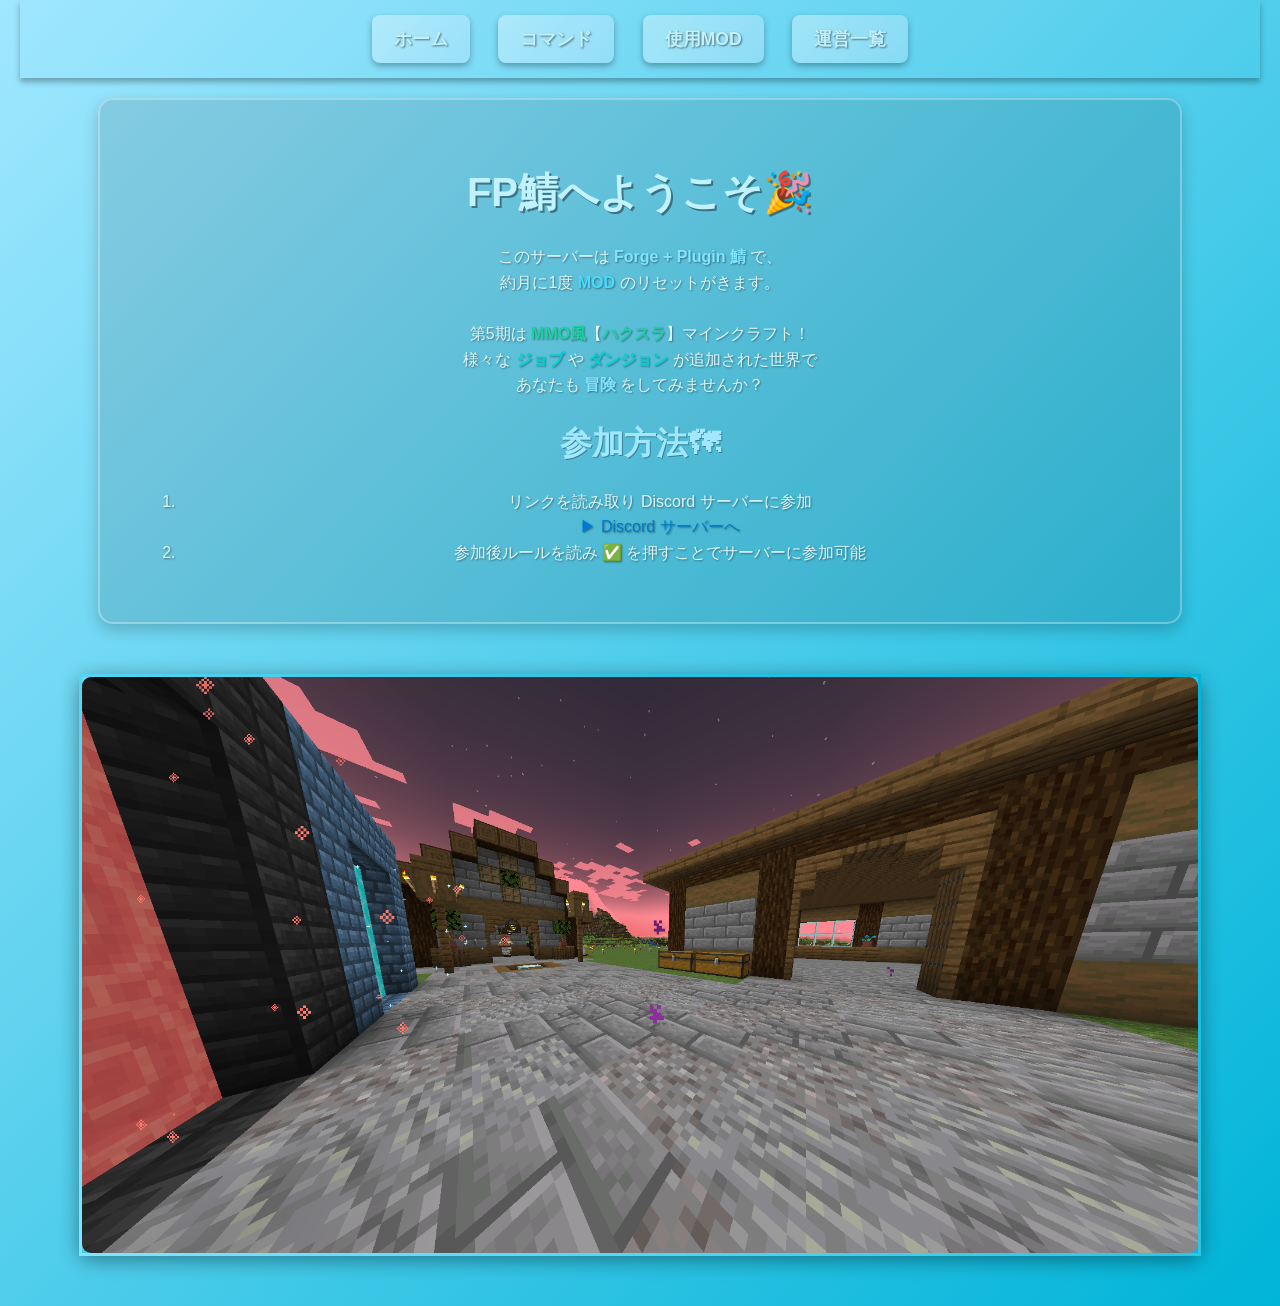
==== commit 35565da5: "index.html" ====
--- a/index.html
+++ b/index.html
@@ -15,13 +15,15 @@
 
 <div class="content">
     <h1 class="h1-main">FP鯖へようこそ🎉</h1>
-    <p>
-        このサーバーは <span class="highlight1">Forge + Plugin 鯖</span> で、<br>
-        約月に1度 <span class="highlight2">MOD</span> のリセットがきます。<br><br>
-        第5期は <span class="highlight3">MMO風</span>【<span class="highlight4">ハクスラ</span>】マインクラフト！<br>
-        様々な <span class="highlight5">ジョブ</span> や <span class="highlight6">ダンジョン</span> が追加された世界で<br>
-        あなたも <span class="highlight7">冒険</span> をしてみませんか？<br>
-    </p>
+<p>
+    このサーバーは <span class="highlight1">Forge + Plugin 鯖</span> で、<br>
+    約月に1度 <span class="highlight2">MOD</span> のリセットがきます。<br><br>
+    第5期は 
+    <span class="highlight4">MMO風</span>【<span class="highlight4">ハクスラ</span>】マインクラフト！<br>
+    様々な <span class="highlight5">ジョブ</span> や <span class="highlight5">ダンジョン</span> が追加された世界で<br>
+    あなたも <span class="highlight7 bold-text">冒険</span> をしてみませんか？<br>
+</p>
+
 
     <h1 class="h1-sm">参加方法🗺</h1>
     <ol>
@@ -52,3 +54,4 @@
 
 
 
+
--- a/style.css
+++ b/style.css
@@ -178,3 +178,43 @@
 .highlight5 { color: #00d2d3; font-weight: bold; }
 .highlight6 { color: #00b4d8; font-weight: bold; }
 .highlight7 { color: #80e5ff; font-weight: bold; }
+
+.staff-table {
+    width: 100%;
+    border-collapse: collapse;
+    margin-top: 20px;
+    font-size: 16px;
+    background-color: rgba(255, 255, 255, 0.85);
+}
+
+.staff-table th, .staff-table td {
+    border: 1px solid #aaa;
+    padding: 10px 12px;
+    text-align: left;
+    vertical-align: top;
+}
+
+.staff-table th {
+    background-color: #0077b6;
+    color: #fff;
+    font-weight: bold;
+    text-decoration: underline; /* 下線を引く */
+}
+
+.staff-table tr:nth-child(even) {
+    background-color: rgba(0, 119, 182, 0.1);
+}
+
+.staff-img {
+    width: 64px;
+    height: 64px;
+    border-radius: 8px;
+    object-fit: cover;
+}
+
+.staff-table td strong {
+    font-weight: 600; /* 少し太め */
+    display: block;    /* 改行されるようにブロック表示 */
+}
+
+
